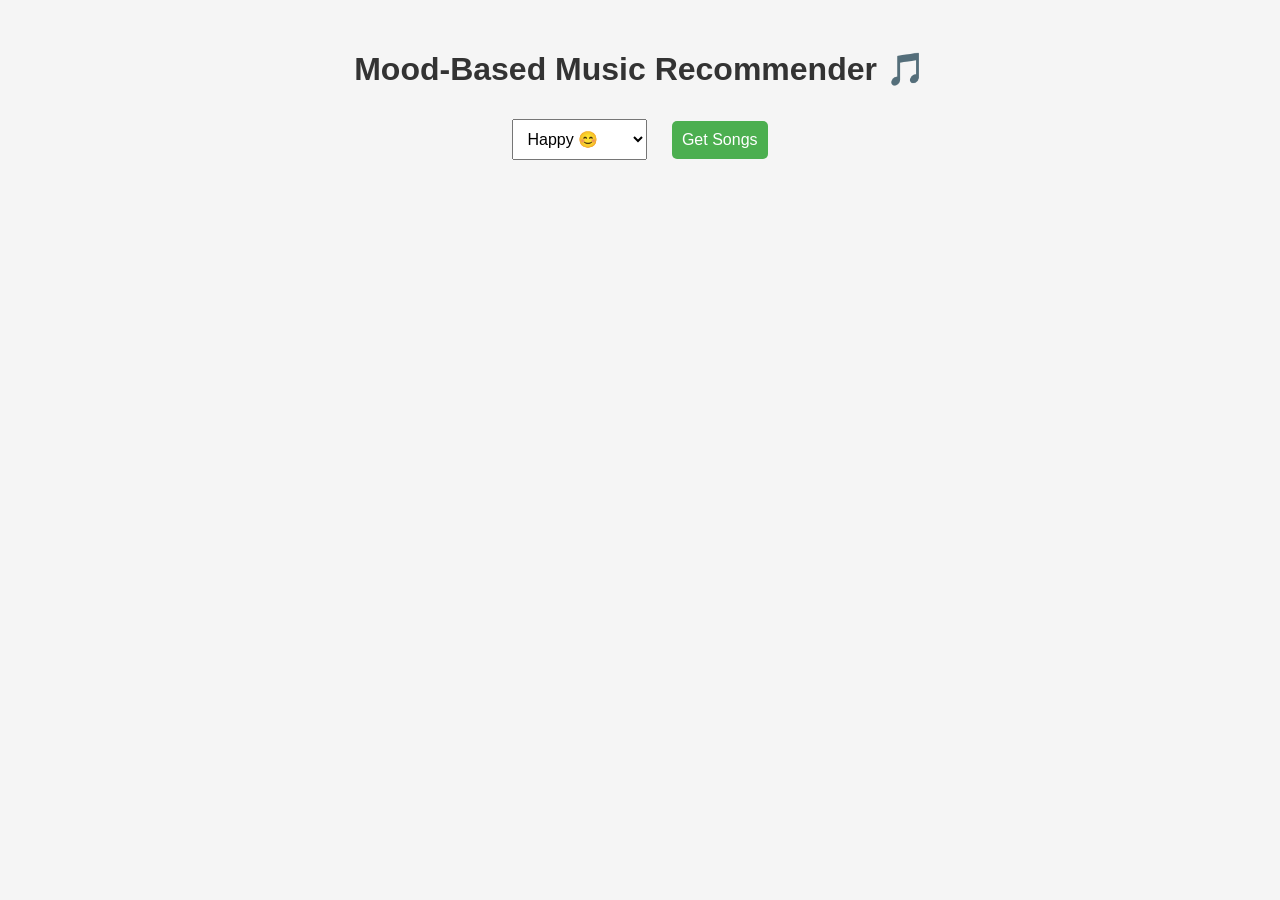
==== frontend/index.html @ 947042c6 "Frontend UI completed" ====
<!DOCTYPE html>
<html>
<head>
    <title>Mood Music Recommender</title>
    <link rel="stylesheet" href="style.css">
</head>
<body>

    <h1>Mood-Based Music Recommender 🎵</h1>

    <select id="mood">
        <option value="Happy">Happy 😊</option>
        <option value="Sad">Sad 😢</option>
        <option value="Relaxed">Relaxed 😌</option>
        <option value="Energetic">Energetic ⚡</option>
    </select>

    <button onclick="getSongs()">Get Songs</button>

    <div id="result"></div>

    <script src="script.js"></script>

</body>
</html>
---- frontend/style.css ----
body {
    font-family: Arial;
    text-align: center;
    margin-top: 50px;
    background-color: #f5f5f5;
}

h1 {
    color: #333;
}

select, button {
    padding: 10px;
    margin: 10px;
    font-size: 16px;
}

button {
    cursor: pointer;
    background-color: #4CAF50;
    color: white;
    border: none;
    border-radius: 5px;
}

#result {
    margin-top: 20px;
}
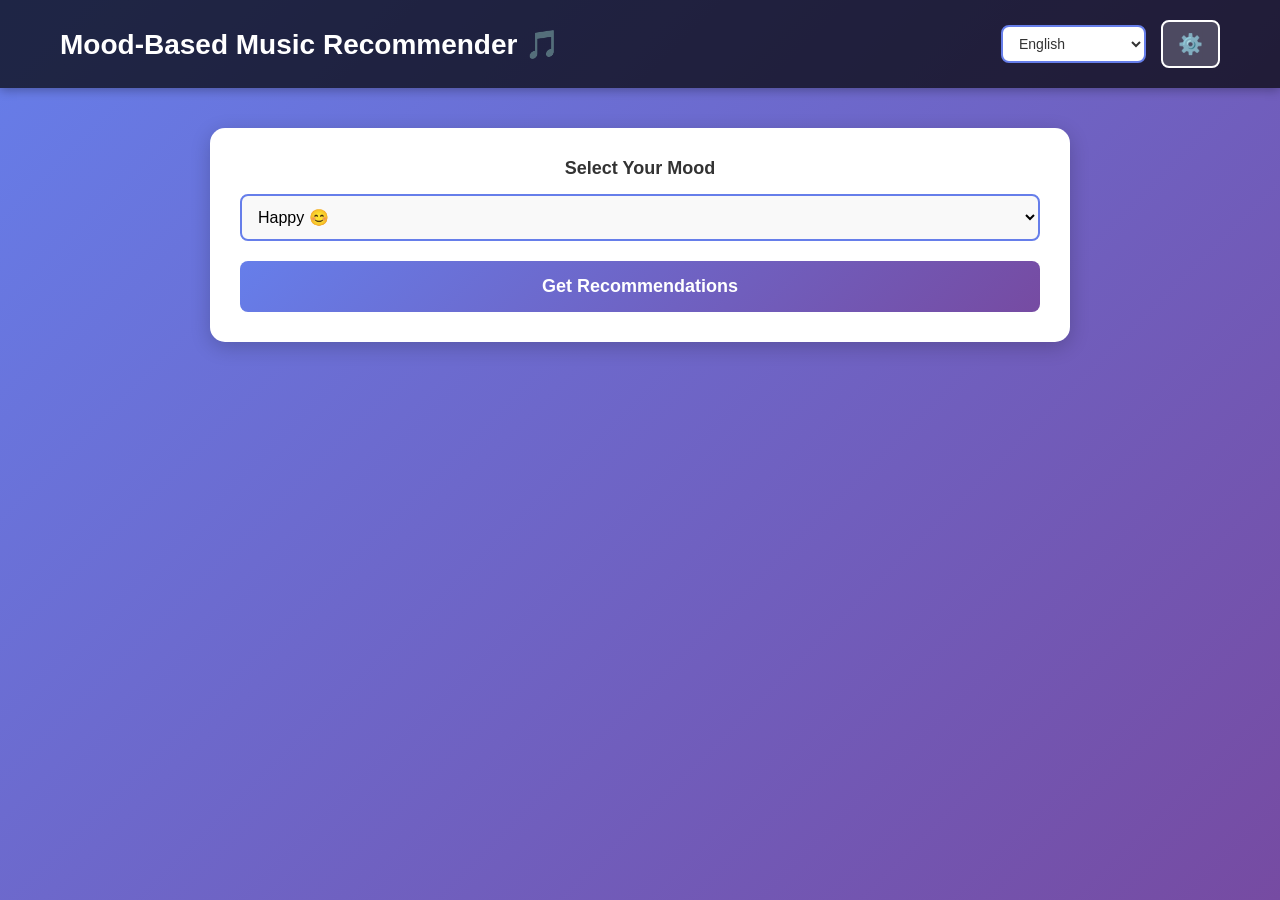
==== commit c992093f: "Add multilingual support, AI settings, Ollama and BYOK integration" ====
--- a/frontend/index.html
+++ b/frontend/index.html
@@ -1,24 +1,126 @@
 <!DOCTYPE html>
-<html>
+<html lang="en">
 <head>
-    <title>Mood Music Recommender</title>
+    <meta charset="UTF-8">
+    <meta name="viewport" content="width=device-width, initial-scale=1.0">
+    <title>Mood-Based Music Recommender</title>
     <link rel="stylesheet" href="style.css">
 </head>
 <body>
 
-    <h1>Mood-Based Music Recommender 🎵</h1>
+    <!-- Header -->
+    <header>
+        <div class="header-container">
+            <h1 id="title">Mood-Based Music Recommender 🎵</h1>
+            <div class="header-controls">
+                <select id="languageSelector" onchange="changeLanguage(this.value)" class="language-selector">
+                    <option value="en">English</option>
+                    <option value="te">Telugu (తెలుగు)</option>
+                    <option value="hi">Hindi (हिन्दी)</option>
+                </select>
+                <button id="settingsBtn" class="settings-btn" onclick="openSettings()">⚙️</button>
+            </div>
+        </div>
+    </header>
 
-    <select id="mood">
-        <option value="Happy">Happy 😊</option>
-        <option value="Sad">Sad 😢</option>
-        <option value="Relaxed">Relaxed 😌</option>
-        <option value="Energetic">Energetic ⚡</option>
-    </select>
+    <!-- Main Content -->
+    <main class="container">
+        <div class="mood-selector">
+            <label id="selectMoodLabel" for="mood">Select Your Mood:</label>
+            <select id="mood">
+                <option value="Happy" id="moodHappy">Happy 😊</option>
+                <option value="Sad" id="moodSad">Sad 😢</option>
+                <option value="Relaxed" id="moodRelaxed">Relaxed 😌</option>
+                <option value="Energetic" id="moodEnergetic">Energetic ⚡</option>
+            </select>
 
-    <button onclick="getSongs()">Get Songs</button>
+            <button id="getRecBtn" class="get-rec-btn" onclick="getSongs()">Get Recommendations</button>
+        </div>
 
-    <div id="result"></div>
+        <!-- Output Container -->
+        <div id="output" class="output-container"></div>
+    </main>
 
+    <!-- Settings Modal -->
+    <div id="settingsModal" class="modal">
+        <div class="modal-content">
+            <span class="close-btn" onclick="closeSettings()">&times;</span>
+            <h2 id="settingsTitle">Settings</h2>
+
+            <!-- Language Settings -->
+            <div class="settings-section">
+                <h3 id="languageSettingsLabel">Language</h3>
+                <select id="languageSelect" onchange="changeLanguage(this.value)" class="settings-input">
+                    <option value="en">English</option>
+                    <option value="te">Telugu (తెలుగు)</option>
+                    <option value="hi">Hindi (हिन्दी)</option>
+                </select>
+            </div>
+
+            <!-- AI Provider Selection -->
+            <div class="settings-section">
+                <h3 id="aiProviderLabel">AI Provider</h3>
+                <div class="radio-group">
+                    <label class="radio-label">
+                        <input type="radio" name="aiProvider" value="none" checked onchange="updateAIProvider()">
+                        <span id="noneProviderLabel">None (Basic Mode)</span>
+                    </label>
+                    <label class="radio-label">
+                        <input type="radio" name="aiProvider" value="ollama" onchange="updateAIProvider()">
+                        <span id="localAiLabel">Local AI (Ollama)</span>
+                    </label>
+                    <label class="radio-label">
+                        <input type="radio" name="aiProvider" value="openai" onchange="updateAIProvider()">
+                        <span id="openaiLabel">OpenAI</span>
+                    </label>
+                    <label class="radio-label">
+                        <input type="radio" name="aiProvider" value="gemini" onchange="updateAIProvider()">
+                        <span id="geminiLabel">Google Gemini</span>
+                    </label>
+                </div>
+            </div>
+
+            <!-- Ollama Settings -->
+            <div id="ollamaSettings" class="settings-section" style="display:none;">
+                <h3 id="ollamaSettingsTitle">Ollama Configuration</h3>
+                <label id="ollamaEndpointLabel" for="ollamaEndpoint">Ollama Endpoint:</label>
+                <input type="text" id="ollamaEndpoint" class="settings-input" placeholder="http://localhost:11434">
+
+                <label id="ollamaModelLabel" for="ollamaModel">Ollama Model:</label>
+                <input type="text" id="ollamaModel" class="settings-input" placeholder="llama2 (or mistral, gemma, neural-chat)">
+            </div>
+
+            <!-- OpenAI Settings -->
+            <div id="openaiSettings" class="settings-section" style="display:none;">
+                <h3 id="openaiSettingsTitle">OpenAI Configuration</h3>
+                <label id="openaiKeyLabel" for="openaiKey">OpenAI API Key:</label>
+                <input type="password" id="openaiKey" class="settings-input" placeholder="sk-...">
+                <small id="openaiNote">Your API key is stored locally in browser storage only.</small>
+            </div>
+
+            <!-- Gemini Settings -->
+            <div id="geminiSettings" class="settings-section" style="display:none;">
+                <h3 id="geminiSettingsTitle">Google Gemini Configuration</h3>
+                <label id="geminiKeyLabel" for="geminiKey">Google Gemini API Key:</label>
+                <input type="password" id="geminiKey" class="settings-input" placeholder="AIza...">
+                <small id="geminiNote">Your API key is stored locally in browser storage only.</small>
+            </div>
+
+            <!-- Save Button -->
+            <div class="settings-actions">
+                <button id="saveSettingsBtn" class="save-btn" onclick="saveSettings()">Save Settings</button>
+                <button id="closeSettingsBtn" class="close-btn-alt" onclick="closeSettings()">Close</button>
+            </div>
+        </div>
+    </div>
+
+    <!-- Loading Spinner -->
+    <div id="loadingSpinner" class="loading-spinner" style="display:none;">
+        <div class="spinner"></div>
+        <p id="loadingText">Loading...</p>
+    </div>
+
+    <script src="translations/en.json"></script>
     <script src="script.js"></script>
 
 </body>
--- a/frontend/style.css
+++ b/frontend/style.css
@@ -1,28 +1,520 @@
+/* General Styles */
+* {
+    margin: 0;
+    padding: 0;
+    box-sizing: border-box;
+}
+
 body {
-    font-family: Arial;
+    font-family: 'Segoe UI', Tahoma, Geneva, Verdana, sans-serif;
+    background: linear-gradient(135deg, #667eea 0%, #764ba2 100%);
+    min-height: 100vh;
+    padding-bottom: 30px;
+}
+
+/* Header */
+header {
+    background-color: rgba(0, 0, 0, 0.7);
+    padding: 20px 0;
+    box-shadow: 0 2px 10px rgba(0, 0, 0, 0.3);
+    position: sticky;
+    top: 0;
+    z-index: 100;
+}
+
+.header-container {
+    max-width: 1200px;
+    margin: 0 auto;
+    display: flex;
+    justify-content: space-between;
+    align-items: center;
+    padding: 0 20px;
+}
+
+h1 {
+    color: #ffffff;
+    font-size: 28px;
+    margin: 0;
+}
+
+.header-controls {
+    display: flex;
+    gap: 15px;
+    align-items: center;
+}
+
+/* Main Container */
+.container {
+    max-width: 900px;
+    margin: 40px auto;
+    padding: 0 20px;
+}
+
+/* Mood Selector Section */
+.mood-selector {
+    background: white;
+    padding: 30px;
+    border-radius: 15px;
+    box-shadow: 0 5px 20px rgba(0, 0, 0, 0.2);
     text-align: center;
-    margin-top: 50px;
+    margin-bottom: 30px;
+}
+
+.mood-selector label {
+    display: block;
+    margin-bottom: 15px;
+    font-size: 18px;
+    font-weight: 600;
+    color: #333;
+}
+
+.mood-selector select {
+    width: 100%;
+    padding: 12px;
+    margin-bottom: 20px;
+    font-size: 16px;
+    border: 2px solid #667eea;
+    border-radius: 8px;
+    cursor: pointer;
+    background-color: #f9f9f9;
+    transition: all 0.3s ease;
+}
+
+.mood-selector select:hover {
+    border-color: #764ba2;
+    background-color: #fff;
+}
+
+.mood-selector select:focus {
+    outline: none;
+    border-color: #764ba2;
+    box-shadow: 0 0 5px rgba(118, 75, 162, 0.3);
+}
+
+/* Buttons */
+button {
+    padding: 12px 30px;
+    font-size: 16px;
+    border: none;
+    border-radius: 8px;
+    cursor: pointer;
+    transition: all 0.3s ease;
+    font-weight: 600;
+}
+
+.get-rec-btn {
+    width: 100%;
+    background: linear-gradient(135deg, #667eea 0%, #764ba2 100%);
+    color: white;
+    padding: 15px;
+    font-size: 18px;
+}
+
+.get-rec-btn:hover {
+    transform: translateY(-2px);
+    box-shadow: 0 5px 15px rgba(102, 126, 234, 0.4);
+}
+
+.get-rec-btn:active {
+    transform: translateY(0);
+}
+
+/* Settings Button */
+.settings-btn {
+    background-color: rgba(255, 255, 255, 0.2);
+    color: white;
+    border: 2px solid white;
+    padding: 10px 15px;
+    font-size: 20px;
+}
+
+.settings-btn:hover {
+    background-color: rgba(255, 255, 255, 0.3);
+}
+
+/* Language Selector */
+.language-selector {
+    background-color: white;
+    color: #333;
+    border: 2px solid #667eea;
+    padding: 8px 12px;
+    border-radius: 8px;
+    cursor: pointer;
+    font-size: 14px;
+}
+
+.language-selector:hover {
+    border-color: #764ba2;
+}
+
+/* Output Container */
+.output-container {
+    display: grid;
+    grid-template-columns: repeat(auto-fill, minmax(300px, 1fr));
+    gap: 20px;
+}
+
+.output-container > div {
+    background: white;
+    padding: 25px;
+    border-radius: 15px;
+    box-shadow: 0 5px 20px rgba(0, 0, 0, 0.15);
+    transition: all 0.3s ease;
+}
+
+.output-container > div:hover {
+    transform: translateY(-5px);
+    box-shadow: 0 10px 30px rgba(0, 0, 0, 0.2);
+}
+
+.output-container h3 {
+    color: #667eea;
+    margin-bottom: 10px;
+    font-size: 20px;
+}
+
+.output-container h4 {
+    color: #764ba2;
+    margin-top: 15px;
+    margin-bottom: 8px;
+    font-size: 14px;
+    text-transform: uppercase;
+    letter-spacing: 1px;
+}
+
+.output-container p {
+    color: #666;
+    margin: 8px 0;
+    line-height: 1.6;
+}
+
+.output-container ul {
+    list-style: none;
+    padding-left: 0;
+}
+
+.output-container li {
+    padding: 5px 0;
+    color: #666;
+}
+
+.output-container a {
+    display: inline-block;
+    margin-top: 15px;
+    padding: 10px 20px;
+    background: linear-gradient(135deg, #667eea 0%, #764ba2 100%);
+    color: white;
+    text-decoration: none;
+    border-radius: 8px;
+    transition: all 0.3s ease;
+    font-weight: 600;
+}
+
+.output-container a:hover {
+    transform: scale(1.05);
+    box-shadow: 0 5px 15px rgba(102, 126, 234, 0.4);
+}
+
+hr {
+    margin-top: 15px;
+    border: none;
+    border-top: 1px solid #e0e0e0;
+}
+
+/* Modal Styles */
+.modal {
+    display: none;
+    position: fixed;
+    z-index: 1000;
+    left: 0;
+    top: 0;
+    width: 100%;
+    height: 100%;
+    background-color: rgba(0, 0, 0, 0.6);
+    animation: fadeIn 0.3s ease;
+}
+
+.modal.show {
+    display: flex;
+    align-items: center;
+    justify-content: center;
+}
+
+.modal-content {
+    background-color: white;
+    padding: 30px;
+    border-radius: 15px;
+    width: 90%;
+    max-width: 600px;
+    max-height: 90vh;
+    overflow-y: auto;
+    box-shadow: 0 10px 40px rgba(0, 0, 0, 0.3);
+    animation: slideIn 0.3s ease;
+}
+
+@keyframes fadeIn {
+    from {
+        opacity: 0;
+    }
+    to {
+        opacity: 1;
+    }
+}
+
+@keyframes slideIn {
+    from {
+        transform: translateY(-50px);
+        opacity: 0;
+    }
+    to {
+        transform: translateY(0);
+        opacity: 1;
+    }
+}
+
+.close-btn {
+    color: #aaa;
+    font-size: 28px;
+    font-weight: bold;
+    cursor: pointer;
+    float: right;
+    transition: color 0.3s ease;
+}
+
+.close-btn:hover {
+    color: #000;
+}
+
+.modal-content h2 {
+    color: #333;
+    margin-bottom: 25px;
+    padding-top: 10px;
+}
+
+/* Settings Sections */
+.settings-section {
+    margin-bottom: 25px;
+    padding-bottom: 20px;
+    border-bottom: 1px solid #e0e0e0;
+}
+
+.settings-section:last-of-type {
+    border-bottom: none;
+}
+
+.settings-section h3 {
+    color: #667eea;
+    margin-bottom: 15px;
+    font-size: 18px;
+}
+
+.settings-section label {
+    display: block;
+    margin-bottom: 8px;
+    color: #333;
+    font-weight: 600;
+}
+
+.settings-input {
+    width: 100%;
+    padding: 12px;
+    margin-bottom: 15px;
+    border: 2px solid #e0e0e0;
+    border-radius: 8px;
+    font-size: 14px;
+    transition: all 0.3s ease;
+}
+
+.settings-input:focus {
+    outline: none;
+    border-color: #667eea;
+    box-shadow: 0 0 5px rgba(102, 126, 234, 0.2);
+}
+
+/* Radio Group */
+.radio-group {
+    display: flex;
+    flex-direction: column;
+    gap: 10px;
+}
+
+.radio-label {
+    display: flex;
+    align-items: center;
+    cursor: pointer;
+    padding: 10px;
+    border-radius: 8px;
+    transition: background-color 0.2s ease;
+}
+
+.radio-label:hover {
     background-color: #f5f5f5;
 }
 
-h1 {
+.radio-label input[type="radio"] {
+    margin-right: 10px;
+    cursor: pointer;
+    width: 18px;
+    height: 18px;
+}
+
+.radio-label span {
     color: #333;
-}
-
-select, button {
-    padding: 10px;
-    margin: 10px;
-    font-size: 16px;
-}
-
-button {
-    cursor: pointer;
-    background-color: #4CAF50;
+    font-size: 15px;
+}
+
+/* Small Text */
+small {
+    display: block;
+    margin-top: -10px;
+    margin-bottom: 15px;
+    color: #999;
+    font-size: 12px;
+}
+
+/* Settings Actions */
+.settings-actions {
+    display: flex;
+    gap: 10px;
+    margin-top: 25px;
+    flex-wrap: wrap;
+}
+
+.save-btn {
+    flex: 1;
+    min-width: 150px;
+    background: linear-gradient(135deg, #667eea 0%, #764ba2 100%);
     color: white;
-    border: none;
-    border-radius: 5px;
-}
-
-#result {
-    margin-top: 20px;
+    padding: 12px;
+}
+
+.save-btn:hover {
+    transform: translateY(-2px);
+    box-shadow: 0 5px 15px rgba(102, 126, 234, 0.4);
+}
+
+.close-btn-alt {
+    flex: 1;
+    min-width: 150px;
+    background-color: #e0e0e0;
+    color: #333;
+}
+
+.close-btn-alt:hover {
+    background-color: #d0d0d0;
+}
+
+/* Loading Spinner */
+.loading-spinner {
+    display: none;
+    position: fixed;
+    top: 50%;
+    left: 50%;
+    transform: translate(-50%, -50%);
+    text-align: center;
+    z-index: 2000;
+}
+
+.loading-spinner.show {
+    display: block;
+}
+
+.spinner {
+    border: 4px solid #f3f3f3;
+    border-top: 4px solid #667eea;
+    border-radius: 50%;
+    width: 50px;
+    height: 50px;
+    animation: spin 1s linear infinite;
+    margin: 0 auto 20px;
+}
+
+@keyframes spin {
+    0% {
+        transform: rotate(0deg);
+    }
+    100% {
+        transform: rotate(360deg);
+    }
+}
+
+.loading-spinner p {
+    color: #667eea;
+    font-weight: 600;
+}
+
+/* Responsive Design */
+@media (max-width: 768px) {
+    .header-container {
+        flex-direction: column;
+        gap: 15px;
+    }
+
+    h1 {
+        font-size: 22px;
+        text-align: center;
+    }
+
+    .container {
+        margin: 20px auto;
+    }
+
+    .mood-selector {
+        padding: 20px;
+    }
+
+    .output-container {
+        grid-template-columns: 1fr;
+    }
+
+    .modal-content {
+        width: 95%;
+        padding: 20px;
+    }
+
+    .settings-actions {
+        flex-direction: column;
+    }
+
+    .save-btn,
+    .close-btn-alt {
+        width: 100%;
+    }
+}
+
+@media (max-width: 480px) {
+    h1 {
+        font-size: 18px;
+    }
+
+    .header-controls {
+        flex-direction: column;
+        width: 100%;
+        gap: 10px;
+    }
+
+    .language-selector {
+        width: 100%;
+    }
+
+    .mood-selector {
+        padding: 15px;
+    }
+
+    .mood-selector label {
+        font-size: 16px;
+    }
+
+    .get-rec-btn {
+        font-size: 16px;
+        padding: 12px;
+    }
+
+    .output-container > div {
+        padding: 15px;
+    }
+
+    .output-container h3 {
+        font-size: 18px;
+    }
 }
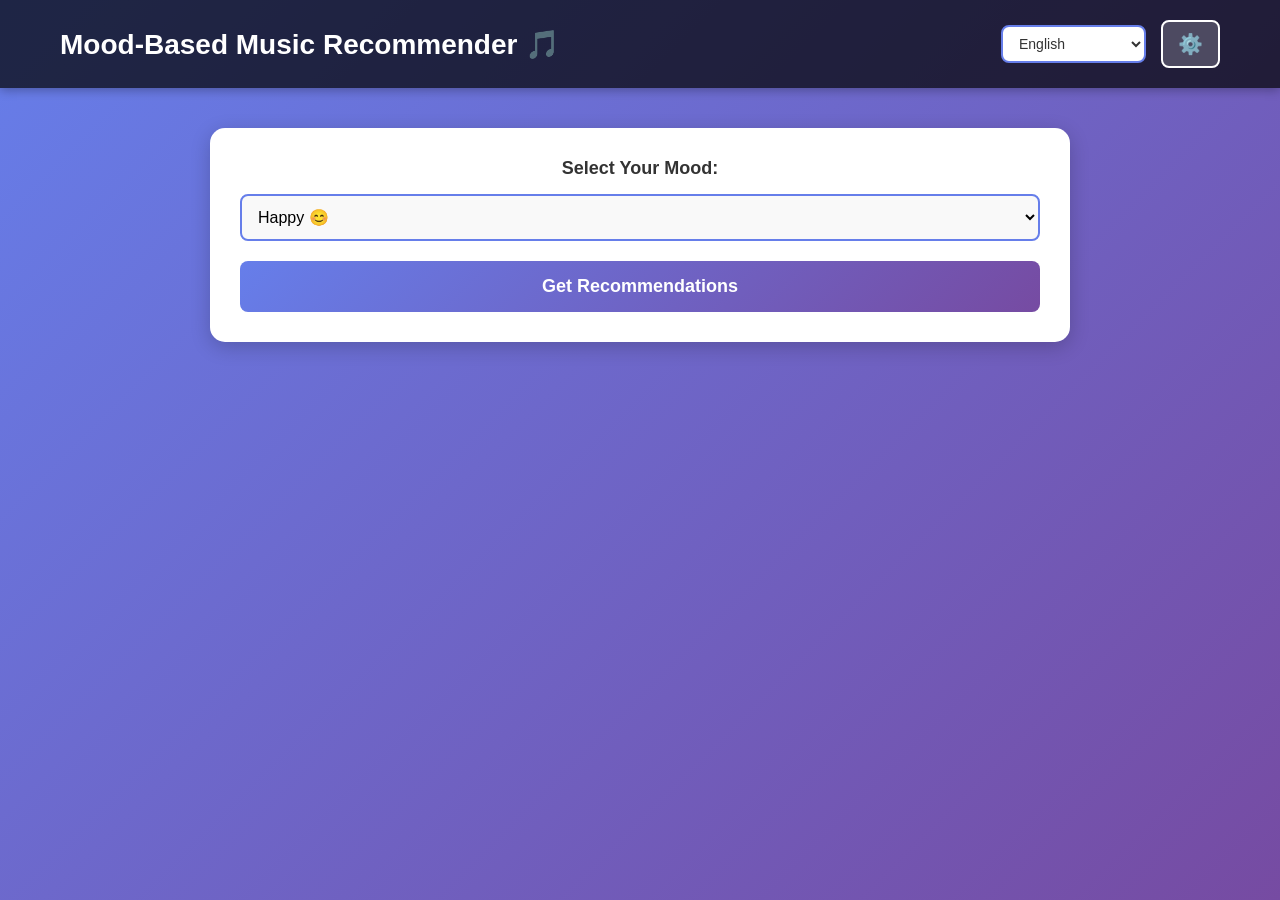
==== commit bd416499: "Fix: frontend cache issue and updated music recommendations display" ====
--- a/frontend/index.html
+++ b/frontend/index.html
@@ -6,27 +6,32 @@
     <title>Mood-Based Music Recommender</title>
     <link rel="stylesheet" href="style.css">
 </head>
+
 <body>
 
     <!-- Header -->
     <header>
         <div class="header-container">
             <h1 id="title">Mood-Based Music Recommender 🎵</h1>
+
             <div class="header-controls">
                 <select id="languageSelector" onchange="changeLanguage(this.value)" class="language-selector">
                     <option value="en">English</option>
                     <option value="te">Telugu (తెలుగు)</option>
                     <option value="hi">Hindi (हिन्दी)</option>
                 </select>
+
                 <button id="settingsBtn" class="settings-btn" onclick="openSettings()">⚙️</button>
             </div>
         </div>
     </header>
 
-    <!-- Main Content -->
+    <!-- Main -->
     <main class="container">
+
         <div class="mood-selector">
             <label id="selectMoodLabel" for="mood">Select Your Mood:</label>
+
             <select id="mood">
                 <option value="Happy" id="moodHappy">Happy 😊</option>
                 <option value="Sad" id="moodSad">Sad 😢</option>
@@ -34,93 +39,71 @@
                 <option value="Energetic" id="moodEnergetic">Energetic ⚡</option>
             </select>
 
-            <button id="getRecBtn" class="get-rec-btn" onclick="getSongs()">Get Recommendations</button>
+            <button id="getRecBtn" class="get-rec-btn" onclick="getSongs()">
+                Get Recommendations
+            </button>
         </div>
 
-        <!-- Output Container -->
+        <!-- Output -->
         <div id="output" class="output-container"></div>
+
     </main>
 
     <!-- Settings Modal -->
     <div id="settingsModal" class="modal">
         <div class="modal-content">
-            <span class="close-btn" onclick="closeSettings()">&times;</span>
+
+            <span onclick="closeSettings()" class="close-btn">&times;</span>
+
             <h2 id="settingsTitle">Settings</h2>
 
-            <!-- Language Settings -->
             <div class="settings-section">
                 <h3 id="languageSettingsLabel">Language</h3>
-                <select id="languageSelect" onchange="changeLanguage(this.value)" class="settings-input">
+                <select id="languageSelect" onchange="changeLanguage(this.value)">
                     <option value="en">English</option>
                     <option value="te">Telugu (తెలుగు)</option>
                     <option value="hi">Hindi (हिन्दी)</option>
                 </select>
             </div>
 
-            <!-- AI Provider Selection -->
             <div class="settings-section">
-                <h3 id="aiProviderLabel">AI Provider</h3>
-                <div class="radio-group">
-                    <label class="radio-label">
-                        <input type="radio" name="aiProvider" value="none" checked onchange="updateAIProvider()">
-                        <span id="noneProviderLabel">None (Basic Mode)</span>
-                    </label>
-                    <label class="radio-label">
-                        <input type="radio" name="aiProvider" value="ollama" onchange="updateAIProvider()">
-                        <span id="localAiLabel">Local AI (Ollama)</span>
-                    </label>
-                    <label class="radio-label">
-                        <input type="radio" name="aiProvider" value="openai" onchange="updateAIProvider()">
-                        <span id="openaiLabel">OpenAI</span>
-                    </label>
-                    <label class="radio-label">
-                        <input type="radio" name="aiProvider" value="gemini" onchange="updateAIProvider()">
-                        <span id="geminiLabel">Google Gemini</span>
-                    </label>
-                </div>
+                <h3>AI Provider</h3>
+
+                <label>
+                    <input type="radio" name="aiProvider" value="none" checked onchange="updateAIProvider()">
+                    None
+                </label>
+
+                <label>
+                    <input type="radio" name="aiProvider" value="ollama" onchange="updateAIProvider()">
+                    Ollama
+                </label>
+
+                <label>
+                    <input type="radio" name="aiProvider" value="openai" onchange="updateAIProvider()">
+                    OpenAI
+                </label>
+
+                <label>
+                    <input type="radio" name="aiProvider" value="gemini" onchange="updateAIProvider()">
+                    Gemini
+                </label>
             </div>
 
-            <!-- Ollama Settings -->
-            <div id="ollamaSettings" class="settings-section" style="display:none;">
-                <h3 id="ollamaSettingsTitle">Ollama Configuration</h3>
-                <label id="ollamaEndpointLabel" for="ollamaEndpoint">Ollama Endpoint:</label>
-                <input type="text" id="ollamaEndpoint" class="settings-input" placeholder="http://localhost:11434">
-
-                <label id="ollamaModelLabel" for="ollamaModel">Ollama Model:</label>
-                <input type="text" id="ollamaModel" class="settings-input" placeholder="llama2 (or mistral, gemma, neural-chat)">
+            <div class="settings-actions">
+                <button onclick="saveSettings()">Save Settings</button>
+                <button onclick="closeSettings()">Close</button>
             </div>
 
-            <!-- OpenAI Settings -->
-            <div id="openaiSettings" class="settings-section" style="display:none;">
-                <h3 id="openaiSettingsTitle">OpenAI Configuration</h3>
-                <label id="openaiKeyLabel" for="openaiKey">OpenAI API Key:</label>
-                <input type="password" id="openaiKey" class="settings-input" placeholder="sk-...">
-                <small id="openaiNote">Your API key is stored locally in browser storage only.</small>
-            </div>
-
-            <!-- Gemini Settings -->
-            <div id="geminiSettings" class="settings-section" style="display:none;">
-                <h3 id="geminiSettingsTitle">Google Gemini Configuration</h3>
-                <label id="geminiKeyLabel" for="geminiKey">Google Gemini API Key:</label>
-                <input type="password" id="geminiKey" class="settings-input" placeholder="AIza...">
-                <small id="geminiNote">Your API key is stored locally in browser storage only.</small>
-            </div>
-
-            <!-- Save Button -->
-            <div class="settings-actions">
-                <button id="saveSettingsBtn" class="save-btn" onclick="saveSettings()">Save Settings</button>
-                <button id="closeSettingsBtn" class="close-btn-alt" onclick="closeSettings()">Close</button>
-            </div>
         </div>
     </div>
 
-    <!-- Loading Spinner -->
-    <div id="loadingSpinner" class="loading-spinner" style="display:none;">
-        <div class="spinner"></div>
-        <p id="loadingText">Loading...</p>
+    <!-- Loading -->
+    <div id="loadingSpinner" style="display:none;">
+        <p>Loading...</p>
     </div>
 
-    <script src="translations/en.json"></script>
+    <!-- ✅ ONLY JS FILE (IMPORTANT FIX) -->
     <script src="script.js"></script>
 
 </body>
